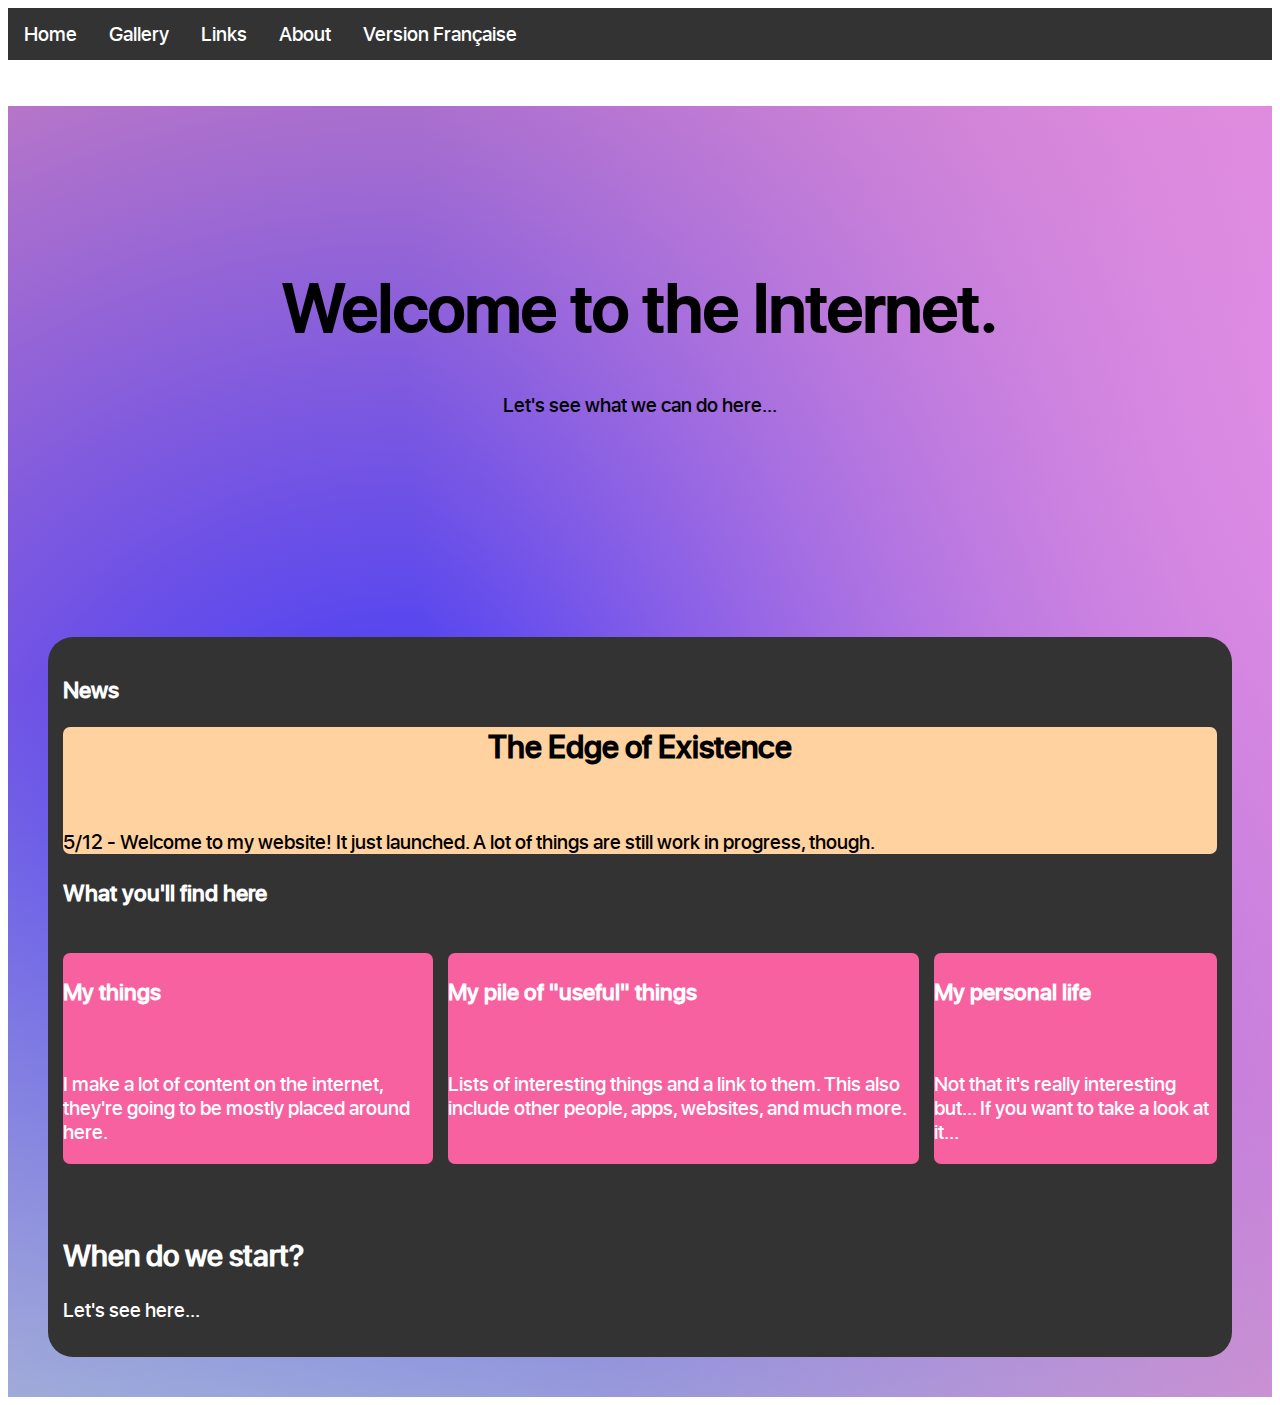
==== index.html @ 5528b64f "Update index.html" ====
<link rel="stylesheet" href="css/style.css">
<html lang="en">
<head>
  <title>LinkfandosVF</title>
</head>
<body>
<!DOCTYPE html>
<html lang="en" {IF CLASSES}class="classes"{/IF}>
  <ul style="text-align:center">
    <li><a href="https://LinkfandosVF.github.io">Home</a></li>
    <li><a href="news.asp">Gallery</a></li>
    <li><a href="contact.asp">Links</a></li>
    <li><a href="about.asp">About</a></li>
    <li><a href="fr/index.html">Version Française</a></li>
  </ul>


  
  <div class="bkg">
   <h1 style="font-size:68px;
padding:160px 0px 0px 0px;
-webkit-border-radius:0px,0px 0px,0px,0px 0px;
-moz-border-radius:0px,0px 0px,0px,0px 0px;
border-radius:0px,0px 0px,0px,0px 0px;
">Welcome to the Internet.</h1>
<p style="text-align:center;padding:0px 0px 160px 0px;
-webkit-border-radius:0px,0px 0px,0px,0px 0px;
-moz-border-radius:0px,0px 0px,0px,0px 0px;
border-radius:0px,0px 0px,0px,0px 0px;">Let's see what we can do here...</p>

  <div style="padding: 40px;">
  <div style="background:#333333; border-radius: 25px; padding: 15px; color: white;">
    
  <h3>News</h3>
  <div class="cardmain"><h1>The Edge of Existence</h1>
    <br>
  <p>5/12 - Welcome to my website! It just launched. A lot of things are still work in progress, though.</p></div>


  <h3>What you'll find here</h3>
  <br>
  <div class=wrapper>
  <div class="cardpink"><h3>My things</h3><br> <p>I make a lot of content on the internet, they're going to be mostly placed around here.</p></div>
  <div class="cardpink"><h3>My pile of "useful" things</h3><br><p>Lists of interesting things and a link to them. This also include other people, apps, websites, and much more.</p></div>
  <div class="cardpink"><h3>My personal life</h3><br><p>Not that it's really interesting but... If you want to take a look at it...</p></div>
  </div>
  <br>
    <br>
    
    <h2>When do we start?</h2>
    <p>Let's see here...</p>
    
  </div>
  </div>
</div>
  </div>
</body>
</html>
---- css/style.css ----
@import url('https://rawcdn.githack.com/SochavaAG/example-mycode/master/_common/css/reset.css');
.ag-format-container {
  width: 1142px;
  margin: 0 auto;
}
@font-face {
  font-family: "sf";
  src: url("../font/sf-pro-display-medium.woff2");
}


body {
    line-height: 1.2;
    font-family: sf, "sf", Arial, Verdana, Helvetica, sans-serif;
    font-size: 20px;
    -webkit-text-size-adjust: 100%;
    align-items: center;
    gap: 15px;
}

h1 {
	text-align: center;
	font-family: sf-bold, sf;
	font-size: 32px;
}
.bkg{

    background-color:#ff99ac;
    background-image:
    radial-gradient(at 0% 77%, hsla(167,66%,79%,1) 0px, transparent 50%),
    radial-gradient(at 54% 10%, hsla(296,65%,73%,1) 0px, transparent 50%),
    radial-gradient(at 16% 29%, hsla(240,97%,60%,1) 0px, transparent 50%);

    animation: animatedgradient 10s ease infinite;
    background-size: 200% 200%;
}

@keyframes animatedgradient {
	0% {
		background-position: 0% 25%;
	}
	25% {
		background-position: 100% 50%;
	}
	50% {
		background-position: 50% 75%;
	}
	75% {
		background-position: 25% 25%;
	}
	100% {
		background-position: 0% 25%;
	}

}

ul {
  list-style-type: none;
  margin: 0;
  padding: 0;
  overflow: hidden;
  background-color: #333;
}

li {
  float: left;
}

li a {
  display: block;
  color: white;
  text-align: center;
  padding: 14px 16px;
  text-decoration: none;
}

a {
  color: inherit;
}
.wrapper {
  display: flex;
  gap: 15px;
}
.wrapper .card {
  border-radius: 7px;
  background: #e530d0;
  cursor: pointer;
  transition: all 0.25s ease;
  align-items: center;
  gap: 15px;
  justify-content: center;
}

.wrapper .cardpink {
  border-radius: 7px;
  background: #f861a0;
  cursor: pointer;
  transition: all 0.25s ease;
  align-items: center;
  gap: 15px;
  justify-content: center;
}

.cardmain {
  border-radius: 7px;
  background: #FFD2A0;
  cursor: pointer;
  color: black;
  transition: all 0.25s ease;
  align-items: left;
  gap: 15px;
  justify-content: left;
}


.wrapper:hover > :not(:hover) {
  filter: blur(5px);
  opacity: .5;
}
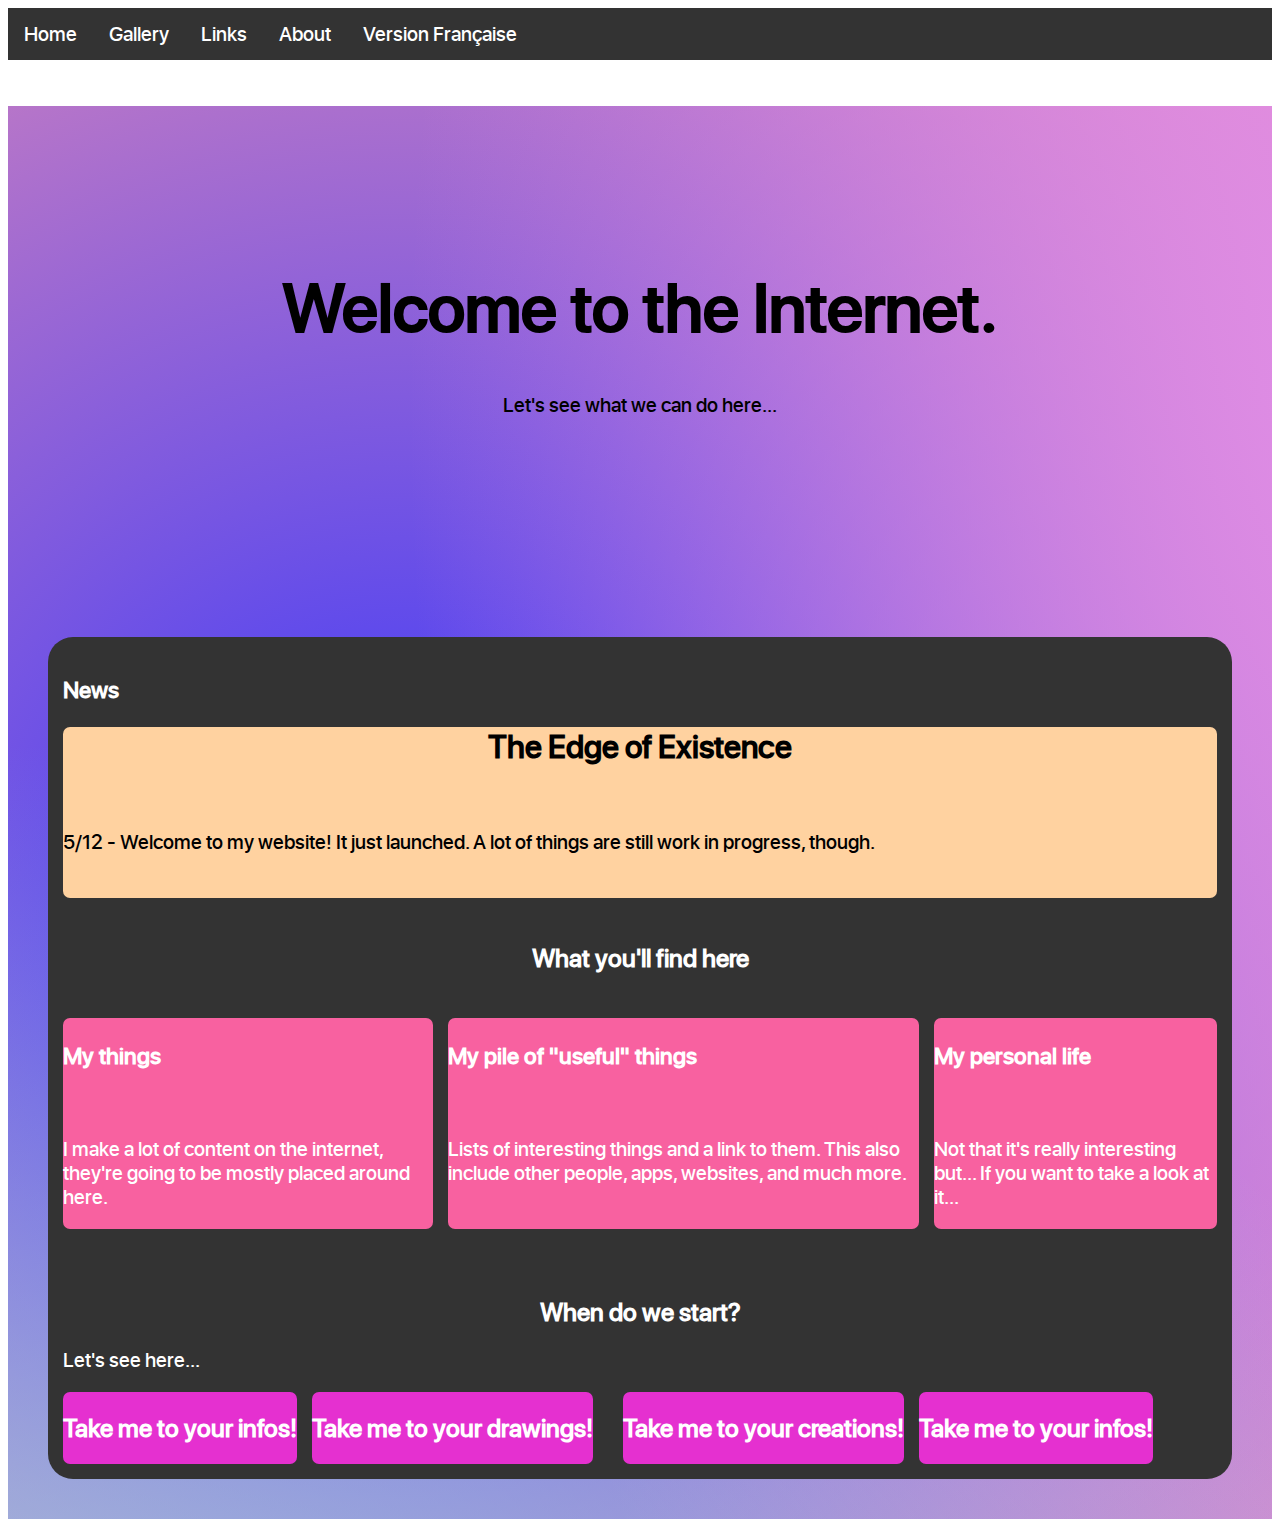
==== commit 3ef072af: "Update index.html" ====
--- a/index.html
+++ b/index.html
@@ -34,10 +34,9 @@
   <h3>News</h3>
   <div class="cardmain"><h1>The Edge of Existence</h1>
     <br>
-  <p>5/12 - Welcome to my website! It just launched. A lot of things are still work in progress, though.</p></div>
-
-
-  <h3>What you'll find here</h3>
+  <p>5/12 - Welcome to my website! It just launched. A lot of things are still work in progress, though.</p><br></div>
+    <br>
+  <h2>What you'll find here</h2>
   <br>
   <div class=wrapper>
   <div class="cardpink"><h3>My things</h3><br> <p>I make a lot of content on the internet, they're going to be mostly placed around here.</p></div>
@@ -49,6 +48,12 @@
     
     <h2>When do we start?</h2>
     <p>Let's see here...</p>
+
+    <div class=wrapper>
+      <div class=card><h2>Take me to your infos!</h2></div> <div class=card><h2>Take me to your drawings!</h2></div>
+      <br>
+      <div class=card><h2>Take me to your creations!</h2></div><div class=card><h2>Take me to your infos!</h2></div>
+    </div>
     
   </div>
   </div>
--- a/css/style.css
+++ b/css/style.css
@@ -24,6 +24,14 @@
 	font-family: sf-bold, sf;
 	font-size: 32px;
 }
+
+
+h2 {
+	text-align: center;
+	font-family: sf-bold, sf;
+	font-size: 25px;
+}
+
 .bkg{
 
     background-color:#ff99ac;
@@ -95,7 +103,6 @@
 .wrapper .cardpink {
   border-radius: 7px;
   background: #f861a0;
-  cursor: pointer;
   transition: all 0.25s ease;
   align-items: center;
   gap: 15px;
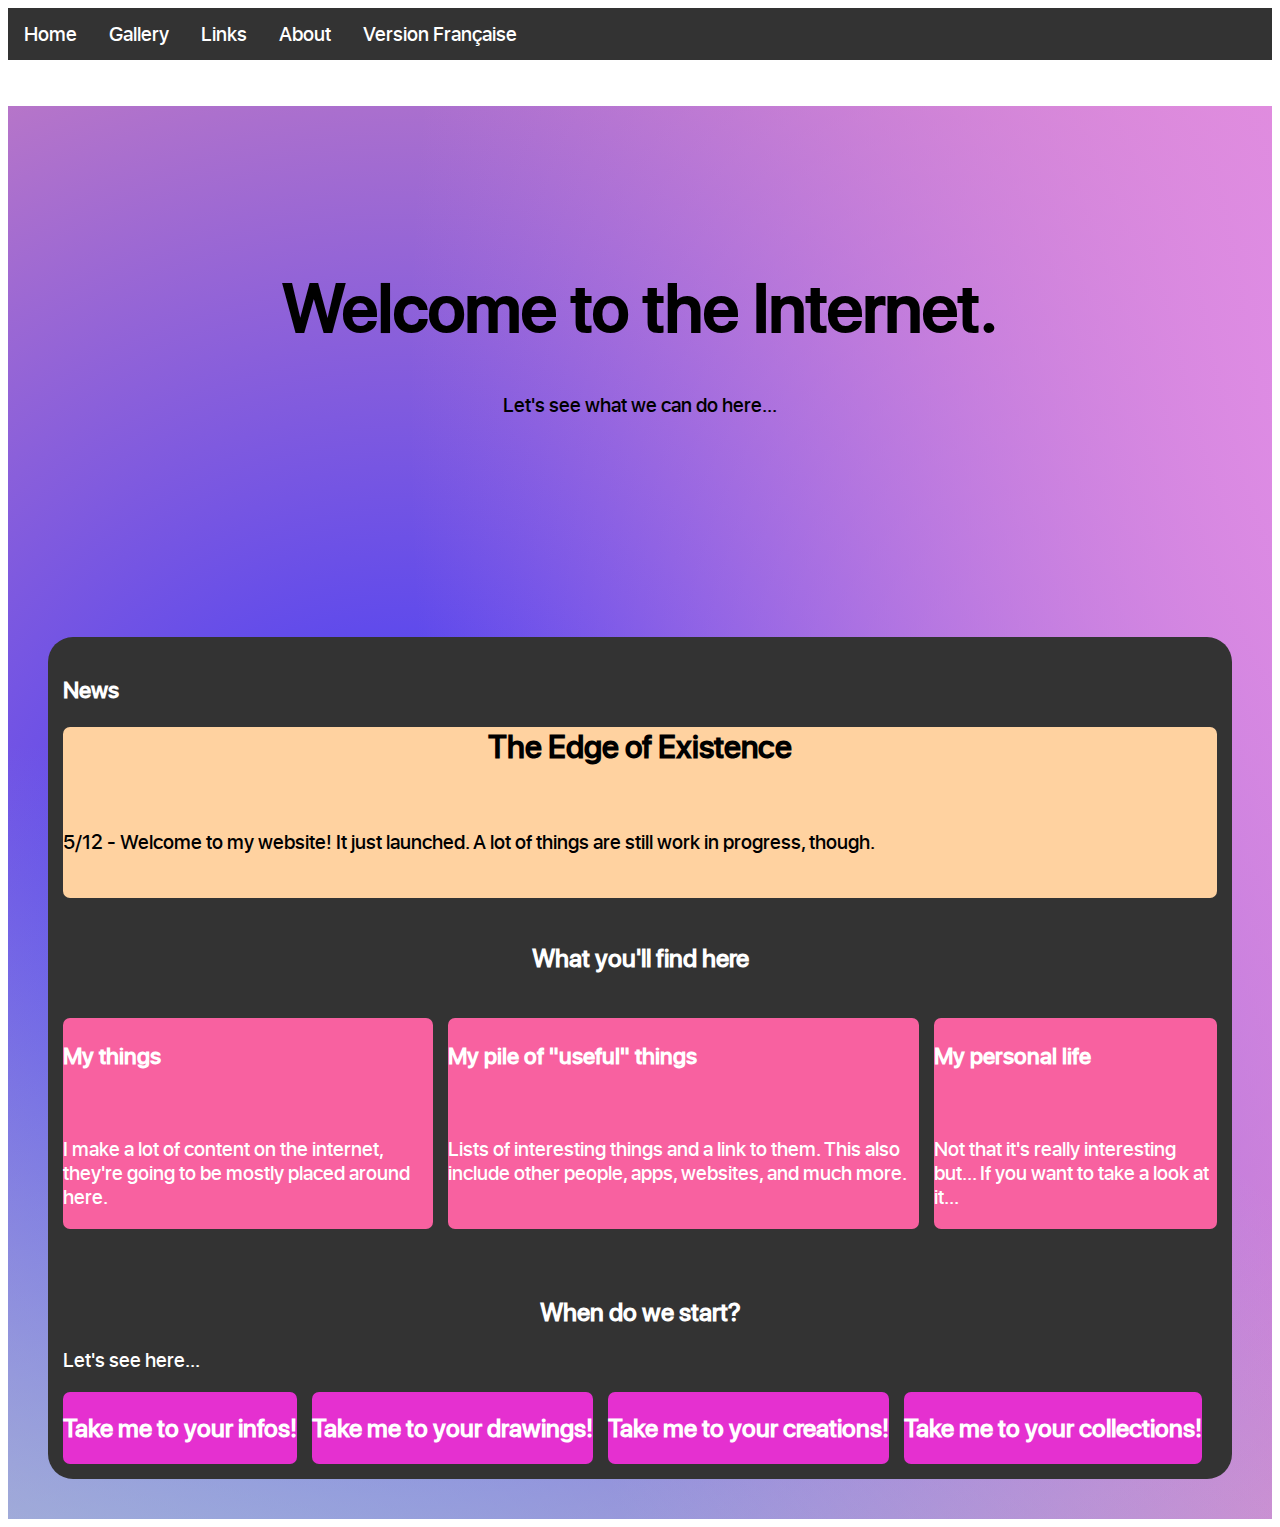
==== commit 61a344ce: "Update index.html" ====
--- a/index.html
+++ b/index.html
@@ -50,9 +50,8 @@
     <p>Let's see here...</p>
 
     <div class=wrapper>
-      <div class=card><h2>Take me to your infos!</h2></div> <div class=card><h2>Take me to your drawings!</h2></div>
-      <br>
-      <div class=card><h2>Take me to your creations!</h2></div><div class=card><h2>Take me to your infos!</h2></div>
+      <div class=card><h2>  Take me to your infos!  </h2></div> <div class=card><h2>  Take me to your drawings!  </h2></div>
+      <div class=card><h2>  Take me to your creations!  </h2></div><div class=card><h2>  Take me to your collections!  </h2></div>
     </div>
     
   </div>
--- a/css/style.css
+++ b/css/style.css
@@ -98,6 +98,9 @@
   align-items: center;
   gap: 15px;
   justify-content: center;
+  border-radius: 7px;
+  display: flex;
+  gap: 15px;
 }
 
 .wrapper .cardpink {
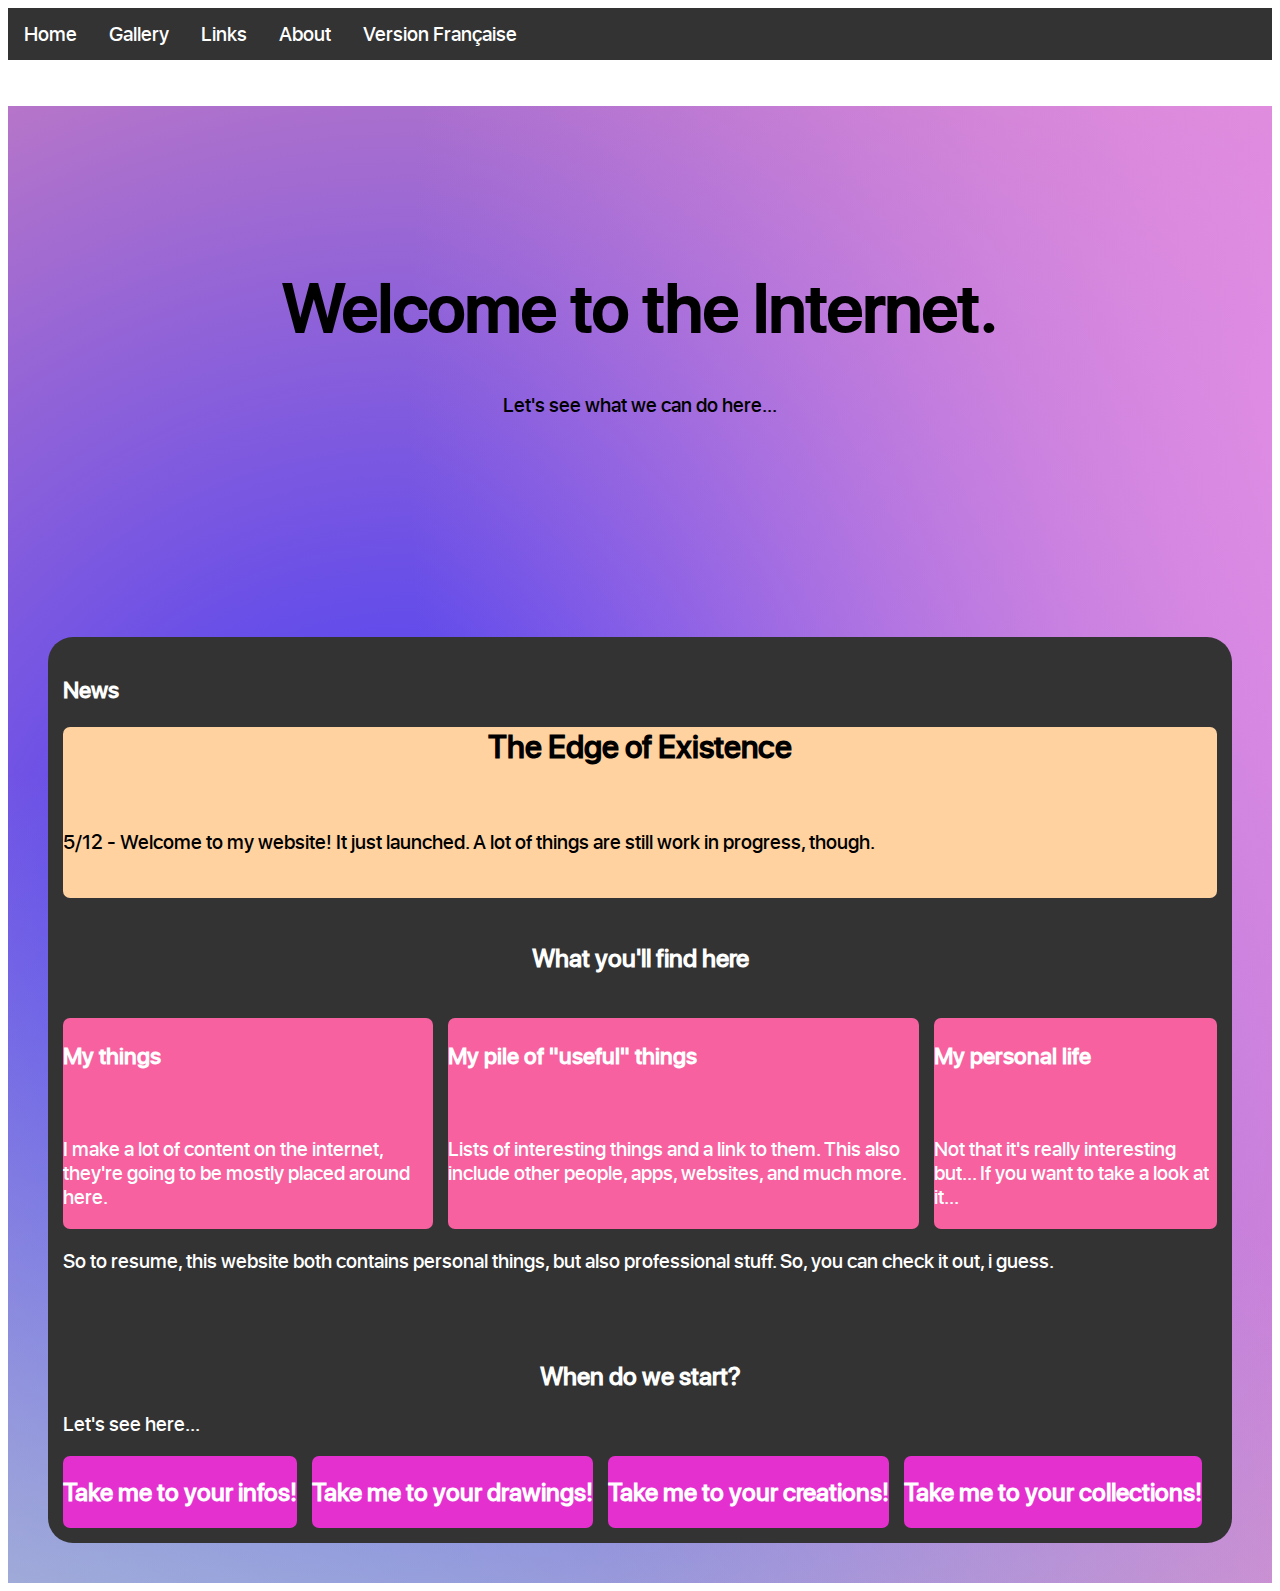
==== commit 2456acf5: "Update index.html" ====
--- a/index.html
+++ b/index.html
@@ -43,6 +43,7 @@
   <div class="cardpink"><h3>My pile of "useful" things</h3><br><p>Lists of interesting things and a link to them. This also include other people, apps, websites, and much more.</p></div>
   <div class="cardpink"><h3>My personal life</h3><br><p>Not that it's really interesting but... If you want to take a look at it...</p></div>
   </div>
+    <p>So to resume, this website both contains personal things, but also professional stuff. So, you can check it out, i guess.</p>
   <br>
     <br>
     
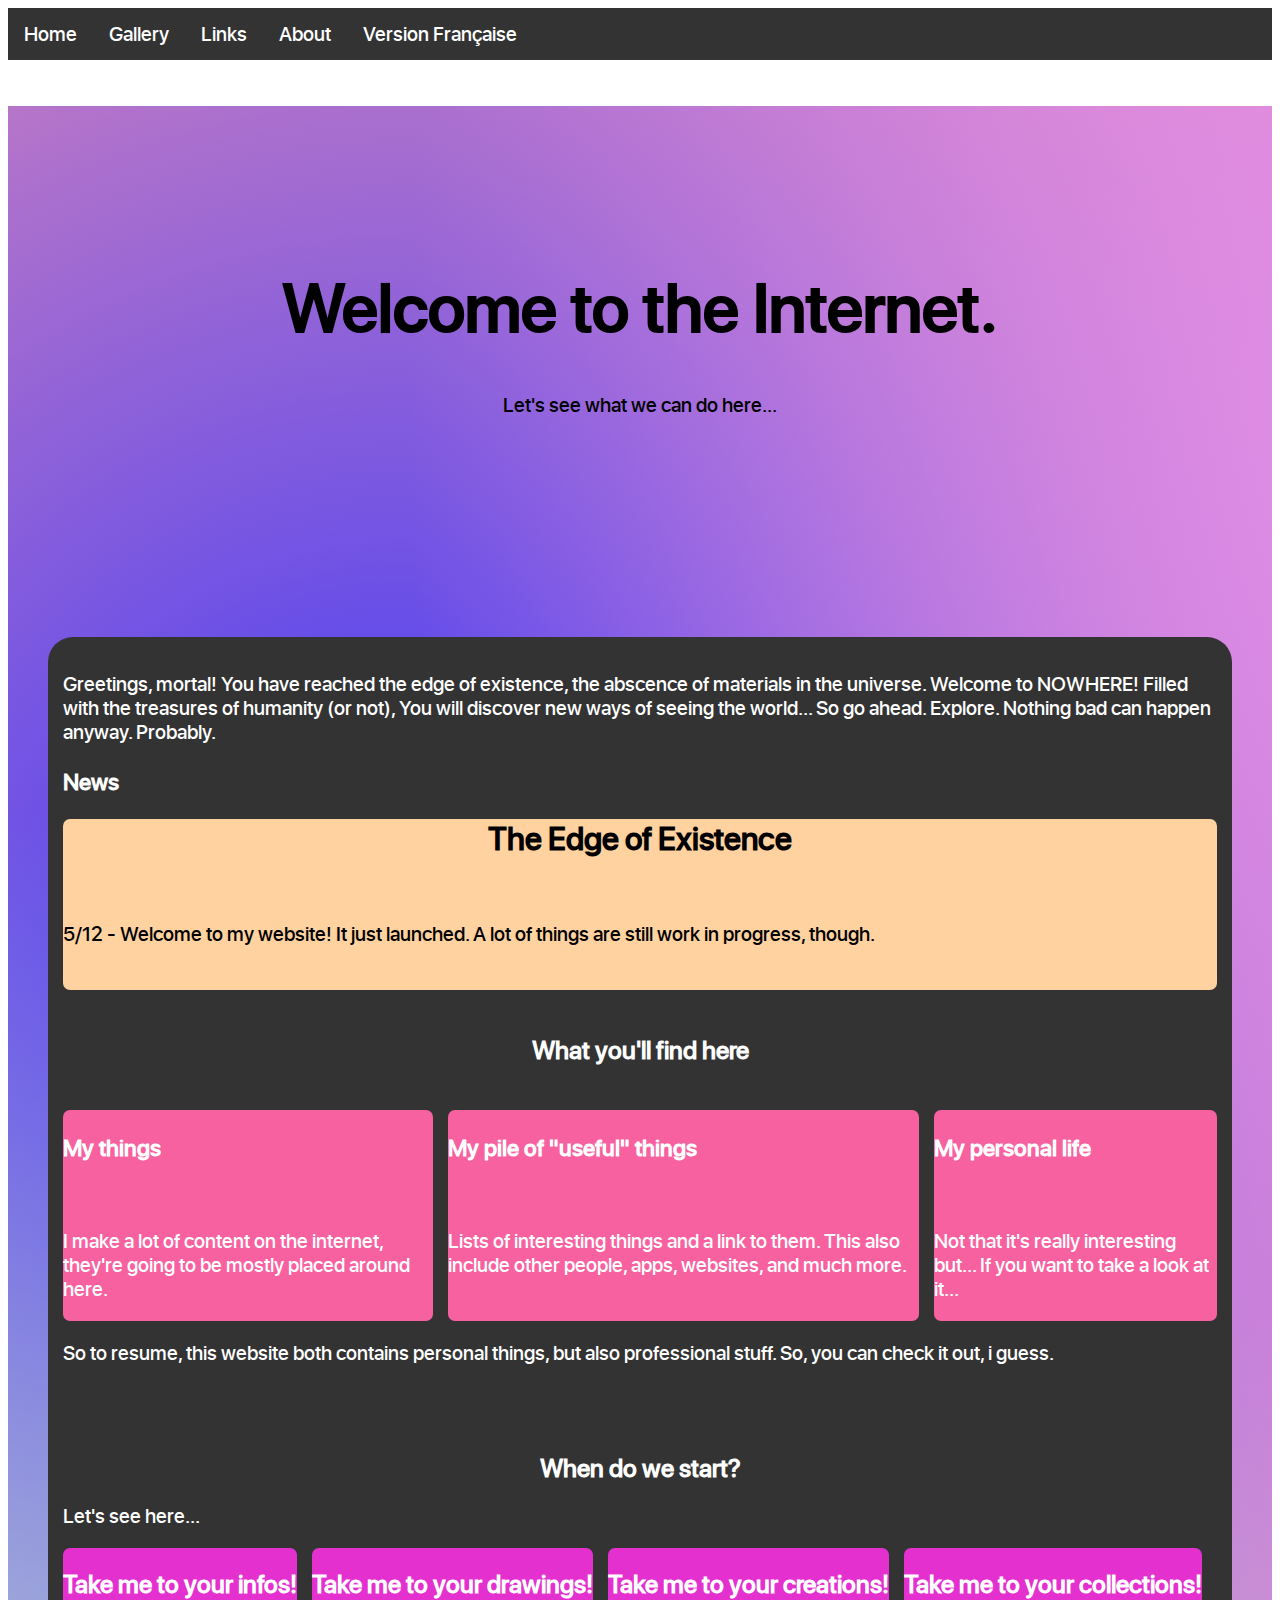
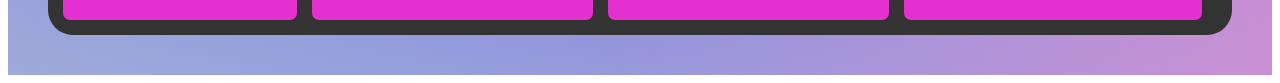
==== commit 9ccabe6a: "Update index.html" ====
--- a/index.html
+++ b/index.html
@@ -30,7 +30,7 @@
 
   <div style="padding: 40px;">
   <div style="background:#333333; border-radius: 25px; padding: 15px; color: white;">
-    
+     <p>Greetings, mortal! You have reached the edge of existence, the abscence of materials in the universe. Welcome to NOWHERE! Filled with the treasures of humanity (or not), You will discover new ways of seeing the world... So go ahead. Explore. Nothing bad can happen anyway. Probably.</p>
   <h3>News</h3>
   <div class="cardmain"><h1>The Edge of Existence</h1>
     <br>
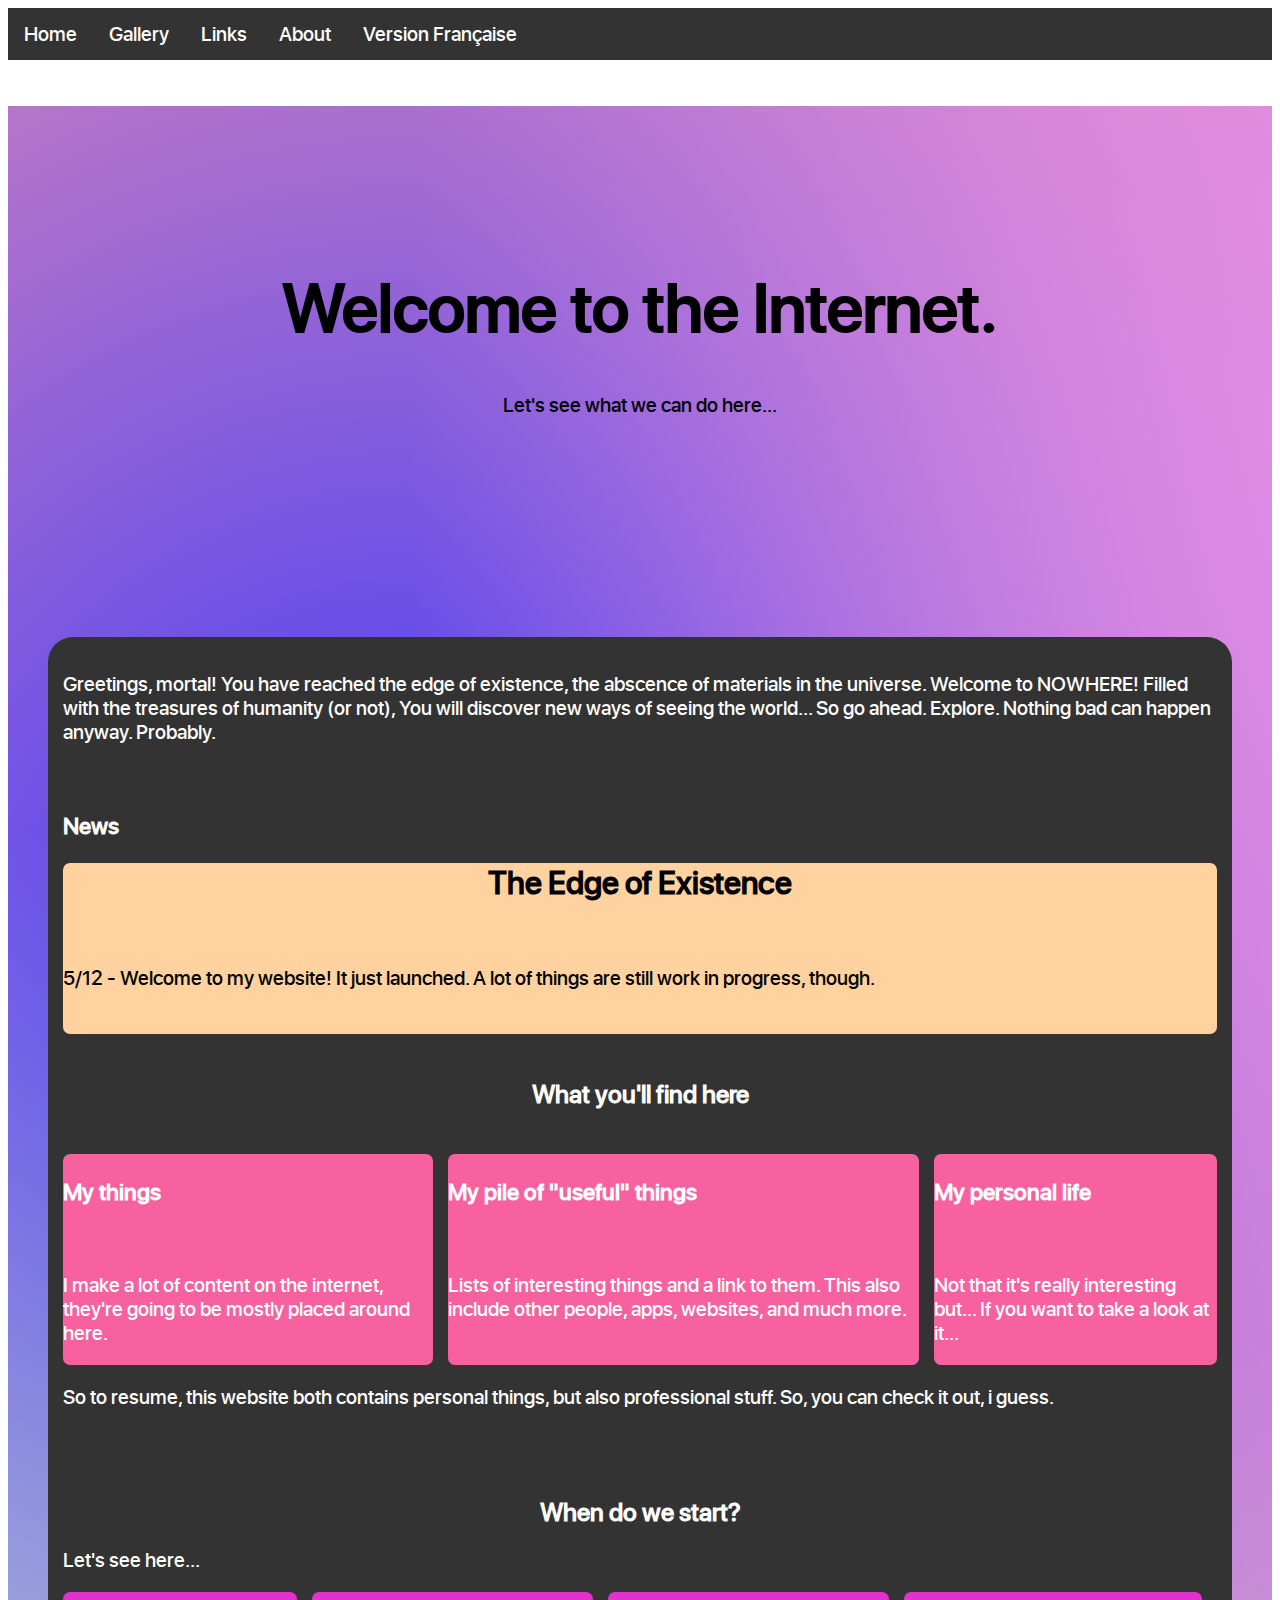
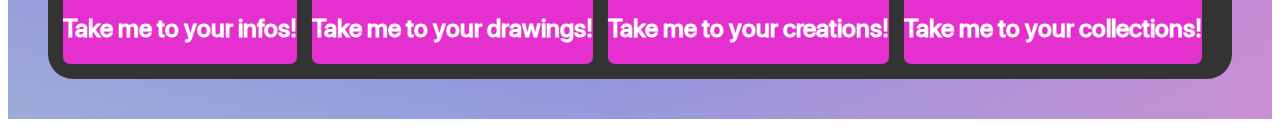
==== commit e5f00439: "Update index.html" ====
--- a/index.html
+++ b/index.html
@@ -31,7 +31,8 @@
   <div style="padding: 40px;">
   <div style="background:#333333; border-radius: 25px; padding: 15px; color: white;">
      <p>Greetings, mortal! You have reached the edge of existence, the abscence of materials in the universe. Welcome to NOWHERE! Filled with the treasures of humanity (or not), You will discover new ways of seeing the world... So go ahead. Explore. Nothing bad can happen anyway. Probably.</p>
-  <h3>News</h3>
+  <br>
+    <h3>News</h3>
   <div class="cardmain"><h1>The Edge of Existence</h1>
     <br>
   <p>5/12 - Welcome to my website! It just launched. A lot of things are still work in progress, though.</p><br></div>
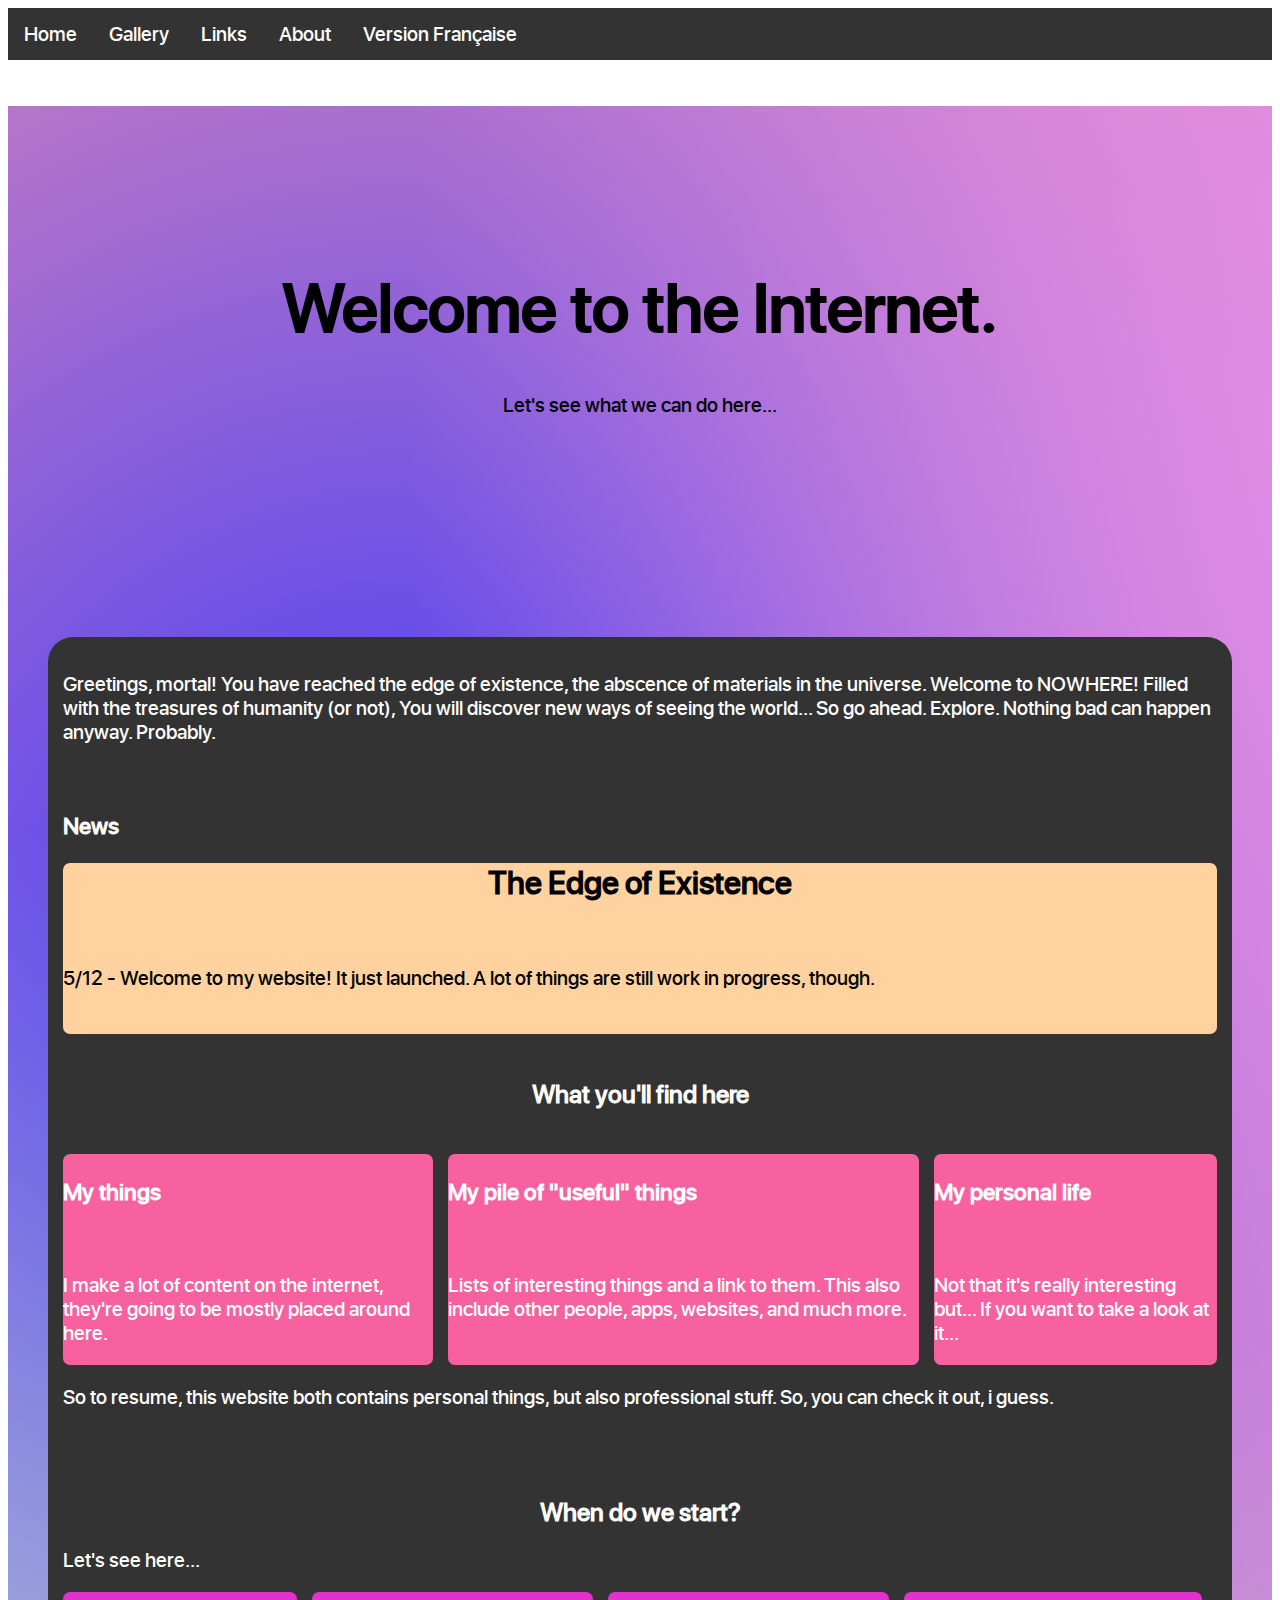
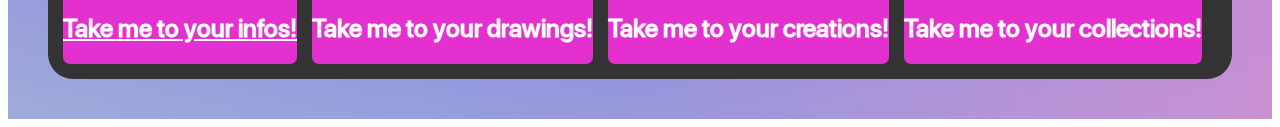
==== commit 111e9721: "Update index.html" ====
--- a/index.html
+++ b/index.html
@@ -10,7 +10,7 @@
     <li><a href="https://LinkfandosVF.github.io">Home</a></li>
     <li><a href="news.asp">Gallery</a></li>
     <li><a href="contact.asp">Links</a></li>
-    <li><a href="about.asp">About</a></li>
+    <li><a href="about.html">About</a></li>
     <li><a href="fr/index.html">Version Française</a></li>
   </ul>
 
@@ -52,7 +52,7 @@
     <p>Let's see here...</p>
 
     <div class=wrapper>
-      <div class=card><h2>  Take me to your infos!  </h2></div> <div class=card><h2>  Take me to your drawings!  </h2></div>
+      <div class=card><h2><a href="about.html">  Take me to your infos!</a> </h2></div> <div class=card><h2>  Take me to your drawings!  </h2></div>
       <div class=card><h2>  Take me to your creations!  </h2></div><div class=card><h2>  Take me to your collections!  </h2></div>
     </div>
     
--- a/css/style.css
+++ b/css/style.css
@@ -43,6 +43,23 @@
     animation: animatedgradient 10s ease infinite;
     background-size: 200% 200%;
 }
+
+.bkg2{
+
+background-color:#99ffe4;
+background-image:
+radial-gradient(at 26% 91%, hsla(284,74%,71%,1) 0px, transparent 50%),
+radial-gradient(at 6% 83%, hsla(259,77%,70%,1) 0px, transparent 50%),
+radial-gradient(at 5% 24%, hsla(194,83%,78%,1) 0px, transparent 50%),
+radial-gradient(at 66% 81%, hsla(78,98%,63%,1) 0px, transparent 50%),
+radial-gradient(at 99% 88%, hsla(266,75%,66%,1) 0px, transparent 50%),
+radial-gradient(at 35% 48%, hsla(231,70%,69%,1) 0px, transparent 50%),
+radial-gradient(at 61% 67%, hsla(83,97%,76%,1) 0px, transparent 50%);
+
+    animation: animatedgradient 10s ease infinite;
+    background-size: 200% 200%;
+}
+
 
 @keyframes animatedgradient {
 	0% {
